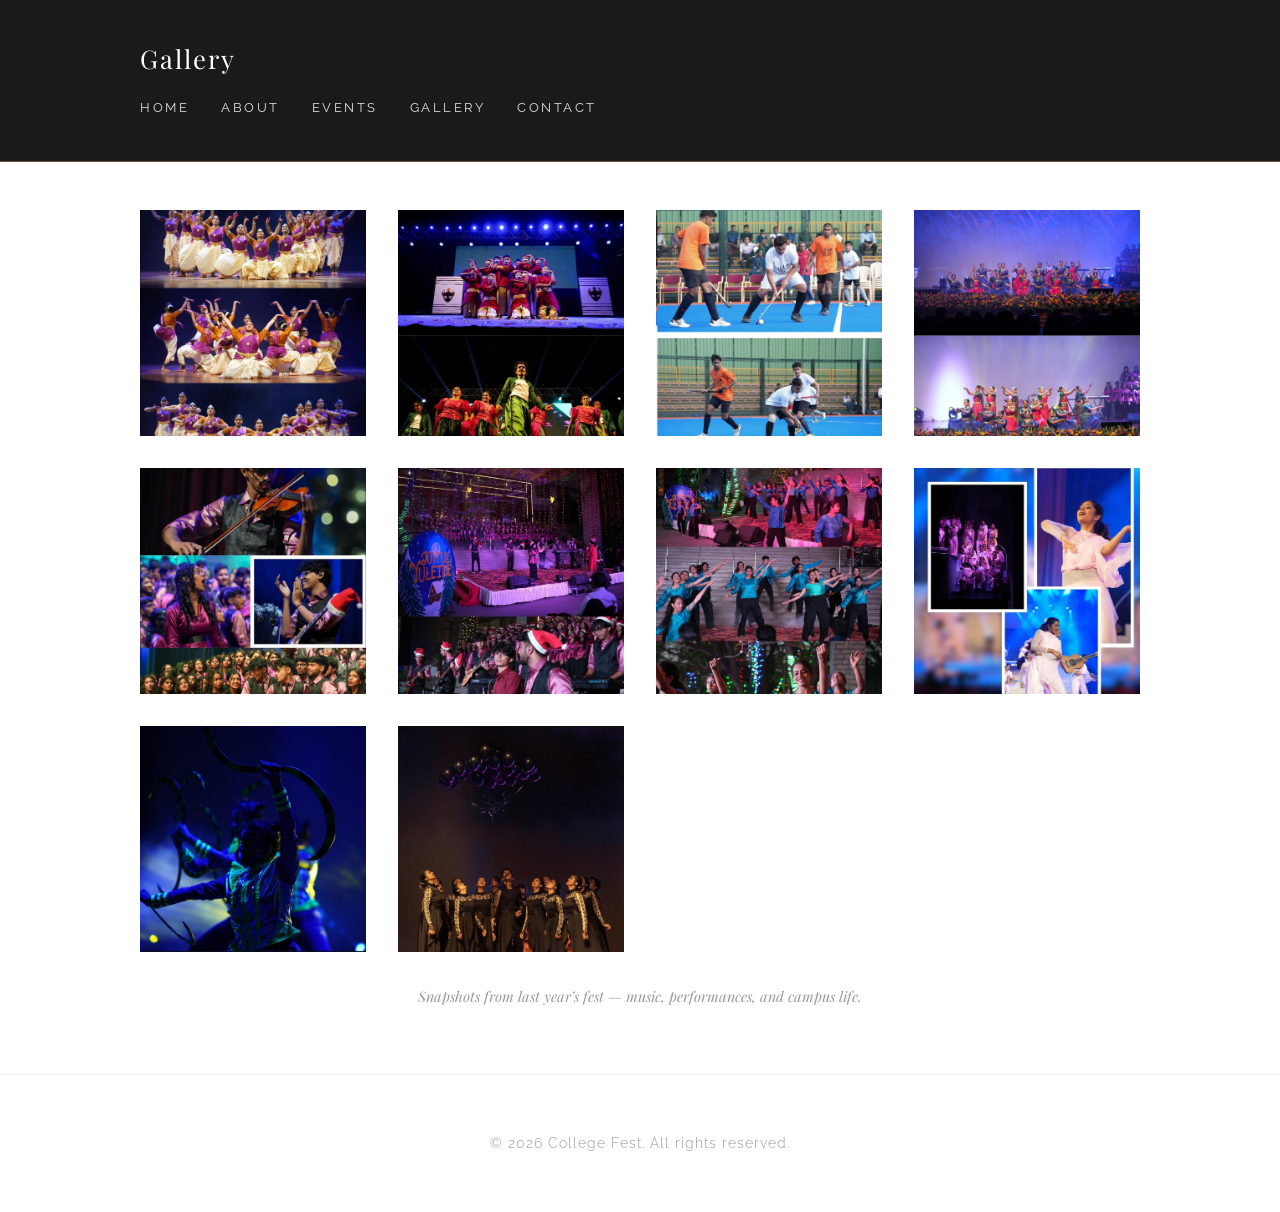
==== gallery.html @ 192e4f3f "cuf" ====
<!DOCTYPE html>
<html lang="en">
<head>
  <meta charset="UTF-8" />
  <meta name="viewport" content="width=device-width, initial-scale=1.0" />
  <title>Gallery - College Fest 2026</title>
  <link rel="stylesheet" href="styles.css" />
</head>
<body>
  <header class="site-header">
    <div class="container">
      <h1>Gallery</h1>
      <nav>
        <a href="index.html">Home</a>
        <a href="about.html">About</a>
        <a href="events.html">Events</a>
        <a href="gallery.html">Gallery</a>
        <a href="contact.html">Contact</a>
      </nav>
    </div>
  </header>

  <main class="container">
    <section class="image-grid">
      <div class="image-card">
        <img src="images/WhatsApp%20Image%202026-06-09%20at%206.36.32%20PM.jpeg" alt="Gallery Photo 1" />
      </div>
      <div class="image-card">
        <img src="images/WhatsApp%20Image%202026-06-09%20at%206.36.43%20PM.jpeg" alt="Gallery Photo 2" />
      </div>
      <div class="image-card">
        <img src="images/WhatsApp%20Image%202026-06-09%20at%206.36.54%20PM.jpeg" alt="Gallery Photo 3" />
      </div>
      <div class="image-card">
        <img src="images/WhatsApp%20Image%202026-06-09%20at%206.37.04%20PM.jpeg" alt="Gallery Photo 4" />
      </div>
      <div class="image-card">
        <img src="images/WhatsApp%20Image%202026-06-09%20at%207.31.52%20PM.jpeg" alt="Gallery Photo 5" />
      </div>
      <div class="image-card">
        <img src="images/WhatsApp%20Image%202026-06-09%20at%207.32.02%20PM.jpeg" alt="Gallery Photo 6" />
      </div>
      <div class="image-card">
        <img src="images/WhatsApp%20Image%202026-06-09%20at%207.32.13%20PM.jpeg" alt="Gallery Photo 7" />
      </div>
      <div class="image-card">
        <img src="images/WhatsApp%20Image%202026-06-09%20at%207.32.24%20PM.jpeg" alt="Gallery Photo 8" />
      </div>
      <div class="image-card">
        <img src="images/WhatsApp%20Image%202026-06-09%20at%207.35.12%20PM.jpeg" alt="Gallery Photo 9" />
      </div>
      <div class="image-card">
        <img src="images/WhatsApp%20Image%202026-06-09%20at%207.35.23%20PM.jpeg" alt="Gallery Photo 10" />
      </div>
    </section>
    <p class="caption">Snapshots from last year’s fest — music, performances, and campus life.</p>
  </main>

  <footer>
    <div class="container">
      <p>&copy; 2026 College Fest. All rights reserved.</p>
    </div>
  </footer>
</body>
</html>
---- styles.css ----
@import url('https://fonts.googleapis.com/css2?family=Playfair+Display:ital,wght@0,400;0,700;1,400;1,700&family=Raleway:wght@300;400;500;600&display=swap');

* {
  box-sizing: border-box;
  margin: 0;
  padding: 0;
}

body {
  font-family: 'Raleway', sans-serif;
  font-weight: 300;
  line-height: 1.8;
  background-color: #fff;
  color: #4a4a4a;
}

.container {
  width: min(1000px, 90%);
  margin: 0 auto;
  padding: 1rem 0;
}

/* ── Header ── */

.site-header {
  background-color: #1a1a1a;
  color: #fff;
  padding: 1.2rem 0;
  border-bottom: 1px solid rgba(201, 169, 110, 0.4);
}

.site-header h1 {
  font-family: 'Playfair Display', serif;
  font-weight: 400;
  font-size: 1.6rem;
  letter-spacing: 2px;
  margin-bottom: 0.5rem;
}

.site-header nav {
  display: flex;
  gap: 2rem;
  flex-wrap: wrap;
  align-items: center;
}

.site-header a {
  font-family: 'Raleway', sans-serif;
  color: rgba(255, 255, 255, 0.85);
  text-decoration: none;
  font-weight: 400;
  font-size: 0.8rem;
  text-transform: uppercase;
  letter-spacing: 2.5px;
  padding: 0.4rem 0;
  border-bottom: 1px solid transparent;
  transition: all 0.3s ease;
}

.site-header a:hover {
  color: #c9a96e;
  border-bottom: 1px solid #c9a96e;
}

/* ── Homepage transparent header ── */

.home-page .site-header {
  position: absolute;
  top: 0;
  left: 0;
  width: 100%;
  background: transparent;
  border-bottom: none;
  z-index: 10;
}

/* ── Page sections (About, Contact, etc.) ── */

main>section {
  background-color: #fff;
  padding: 3rem 0;
  margin: 2rem 0;
}

main>section.info-cards,
main>section.event-list,
main>section.image-grid {
  background-color: transparent;
  padding: 0;
}

main>section h2 {
  font-family: 'Playfair Display', serif;
  font-style: italic;
  font-weight: 400;
  color: #1a1a1a;
  margin-bottom: 1.5rem;
  font-size: 2.2rem;
}

main>section p {
  color: #5a5a5a;
  margin-bottom: 1rem;
  font-size: 1rem;
  line-height: 1.9;
}

main>section ul {
  padding-left: 1.5rem;
  color: #5a5a5a;
  list-style: none;
}

main>section ul li {
  margin-bottom: 0.75rem;
  padding-left: 1rem;
  border-left: 2px solid #c9a96e;
}

/* ── Hero (Homepage video section) ── */

.hero {
  position: relative;
  background-color: #1a1a1a;
  padding: 8rem 2rem 4rem;
  text-align: center;
  overflow: hidden;
  min-height: 100vh;
  display: flex;
  flex-direction: column;
  align-items: center;
  justify-content: center;
}

.hero-bg-video {
  position: absolute;
  top: 0;
  left: 0;
  width: 100%;
  height: 100%;
  object-fit: cover;
  z-index: 0;
  opacity: 0.5;
}

.hero-content {
  position: relative;
  z-index: 1;
}

.hero h2 {
  font-family: 'Playfair Display', serif;
  font-style: italic;
  font-size: 3.8rem;
  color: #fff;
  margin-bottom: 1.2rem;
  font-weight: 400;
  line-height: 1.2;
}

.hero p {
  font-family: 'Raleway', sans-serif;
  font-size: 1.1rem;
  font-weight: 300;
  color: rgba(255, 255, 255, 0.8);
  margin-bottom: 2.5rem;
  max-width: 600px;
  margin-left: auto;
  margin-right: auto;
  letter-spacing: 0.5px;
}

/* ── Button ── */

.button {
  display: inline-block;
  padding: 0.85rem 2.5rem;
  background-color: transparent;
  color: #fff;
  font-family: 'Raleway', sans-serif;
  font-weight: 400;
  font-size: 0.85rem;
  text-transform: uppercase;
  letter-spacing: 2.5px;
  text-decoration: none;
  border: 1px solid rgba(255, 255, 255, 0.6);
  transition: all 0.3s ease;
}

.button:hover {
  background-color: #fff;
  color: #1a1a1a;
  border-color: #fff;
}

/* ── Cards grid (Info cards & Event list) ── */

.info-cards,
.event-list,
.image-grid {
  display: grid;
  gap: 2rem;
  margin: 2rem 0;
}

.info-cards {
  grid-template-columns: repeat(auto-fit, minmax(280px, 1fr));
}

.event-list {
  grid-template-columns: repeat(auto-fit, minmax(350px, 1fr));
}

.info-cards article,
.event-list article {
  background-color: #fff;
  padding: 2.5rem;
  border: 1px solid #eee;
  transition: transform 0.3s ease, box-shadow 0.3s ease;
}

.info-cards article:hover,
.event-list article:hover {
  transform: translateY(-4px);
  box-shadow: 0 10px 30px rgba(0, 0, 0, 0.06);
}

.card-image {
  width: 100%;
  height: 200px;
  object-fit: cover;
  border-radius: 4px;
  margin-bottom: 1.5rem;
}

.info-cards h3 {
  font-family: 'Playfair Display', serif;
  font-style: italic;
  font-weight: 400;
  color: #1a1a1a;
  margin-bottom: 1rem;
  font-size: 1.5rem;
}

.info-cards article p,
.event-list article p {
  color: #6a6a6a;
  font-size: 0.95rem;
  line-height: 1.8;
}

.event-list h2 {
  font-family: 'Playfair Display', serif;
  font-style: italic;
  font-weight: 400;
  color: #1a1a1a;
  margin-bottom: 1rem;
  font-size: 1.6rem;
}

/* ── Gold accent line (used as decorative separator) ── */

.info-cards article,
.event-list article {
  border-top: 3px solid #c9a96e;
}

/* ── Gallery ── */

.image-grid {
  grid-template-columns: repeat(auto-fit, minmax(220px, 1fr));
}

.image-card {
  display: block;
  aspect-ratio: 1 / 1;
  overflow: hidden;
  transition: transform 0.3s ease, box-shadow 0.3s ease;
  background-color: #f5f5f0;
}

.image-card img {
  width: 100%;
  height: 100%;
  object-fit: cover;
  display: block;
  transition: transform 0.4s ease;
}

.image-card:hover {
  transform: translateY(-4px);
  box-shadow: 0 10px 30px rgba(0, 0, 0, 0.08);
}

.image-card:hover img {
  transform: scale(1.05);
}

/* ── Contact ── */

.contact-info {
  list-style: none;
  margin-top: 1.5rem;
  padding-left: 0;
}

.contact-info li {
  margin: 1.2rem 0;
  font-size: 1rem;
  color: #5a5a5a;
  padding-left: 1rem;
  border-left: 2px solid #c9a96e;
}

.contact-info strong {
  color: #1a1a1a;
  font-weight: 500;
}

/* ── Footer ── */

footer {
  text-align: center;
  padding: 2.5rem 0;
  margin-top: 3rem;
  color: #999;
  border-top: 1px solid #eee;
  background-color: #fff;
  font-size: 0.85rem;
  letter-spacing: 1px;
}

/* ── Caption ── */

.caption {
  text-align: center;
  margin-top: 1.5rem;
  color: #999;
  font-size: 0.9rem;
  font-style: italic;
  font-family: 'Playfair Display', serif;
}

/* ── Responsive ── */

@media (max-width: 600px) {
  .site-header nav {
    flex-direction: column;
    gap: 0.5rem;
  }

  .hero {
    padding: 6rem 1.5rem 3rem;
  }

  .hero h2 {
    font-size: 2.2rem;
  }

  .site-header h1 {
    font-size: 1.3rem;
  }
}
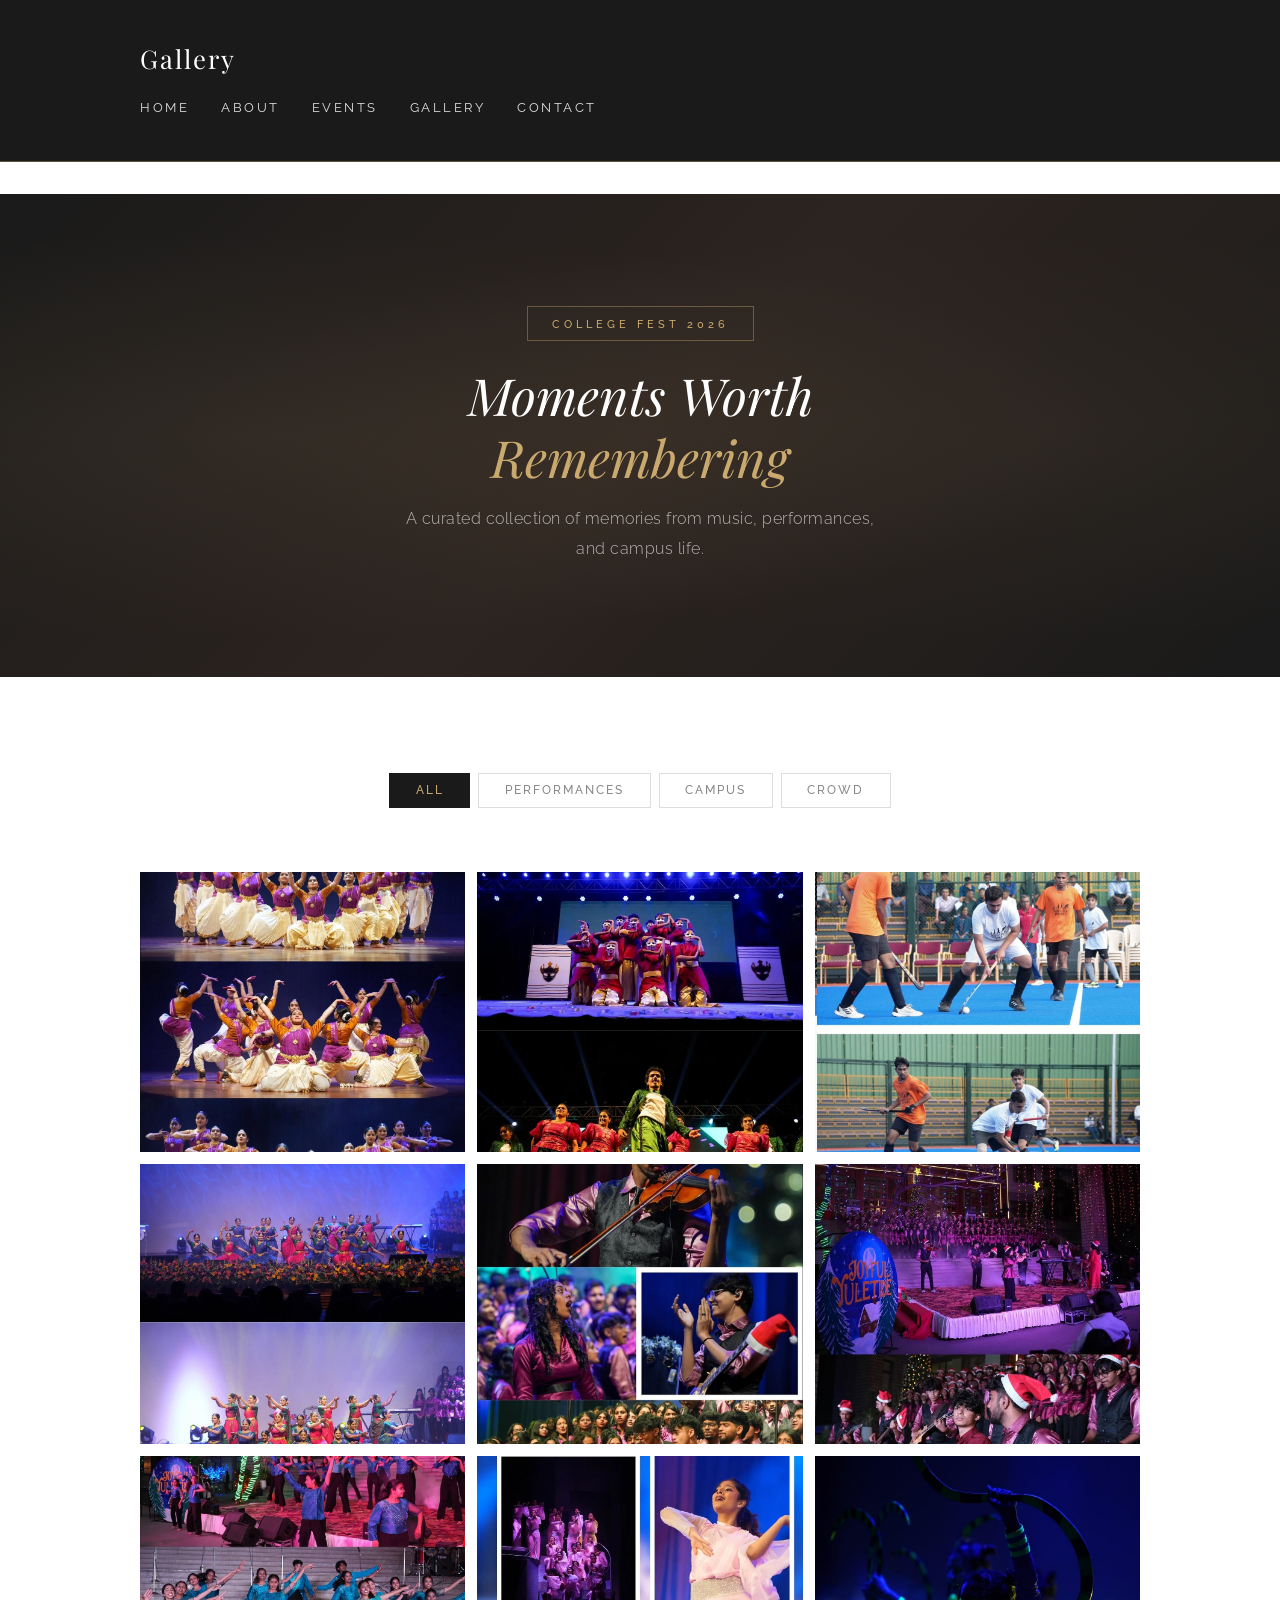
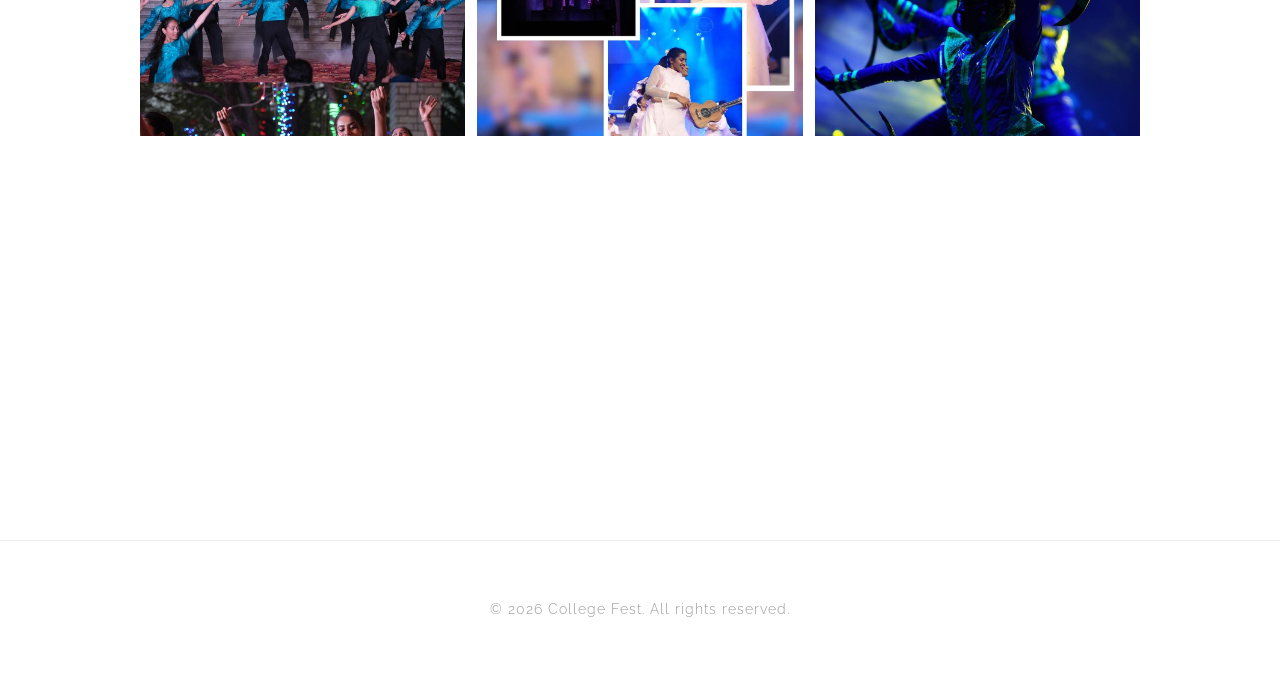
==== commit 7903897d: "cgs" ====
--- a/gallery.html
+++ b/gallery.html
@@ -5,6 +5,7 @@
   <meta name="viewport" content="width=device-width, initial-scale=1.0" />
   <title>Gallery - College Fest 2026</title>
   <link rel="stylesheet" href="styles.css" />
+  <link href="https://fonts.googleapis.com/css2?family=Playfair+Display:ital,wght@0,400;0,600;1,400&family=Raleway:wght@300;400;500;600&display=swap" rel="stylesheet" />
 </head>
 <body>
   <header class="site-header">
@@ -20,46 +21,239 @@
     </div>
   </header>
 
-  <main class="container">
-    <section class="image-grid">
-      <div class="image-card">
-        <img src="images/WhatsApp%20Image%202026-06-09%20at%206.36.32%20PM.jpeg" alt="Gallery Photo 1" />
-      </div>
-      <div class="image-card">
-        <img src="images/WhatsApp%20Image%202026-06-09%20at%206.36.43%20PM.jpeg" alt="Gallery Photo 2" />
-      </div>
-      <div class="image-card">
-        <img src="images/WhatsApp%20Image%202026-06-09%20at%206.36.54%20PM.jpeg" alt="Gallery Photo 3" />
-      </div>
-      <div class="image-card">
-        <img src="images/WhatsApp%20Image%202026-06-09%20at%206.37.04%20PM.jpeg" alt="Gallery Photo 4" />
-      </div>
-      <div class="image-card">
-        <img src="images/WhatsApp%20Image%202026-06-09%20at%207.31.52%20PM.jpeg" alt="Gallery Photo 5" />
-      </div>
-      <div class="image-card">
-        <img src="images/WhatsApp%20Image%202026-06-09%20at%207.32.02%20PM.jpeg" alt="Gallery Photo 6" />
-      </div>
-      <div class="image-card">
-        <img src="images/WhatsApp%20Image%202026-06-09%20at%207.32.13%20PM.jpeg" alt="Gallery Photo 7" />
-      </div>
-      <div class="image-card">
-        <img src="images/WhatsApp%20Image%202026-06-09%20at%207.32.24%20PM.jpeg" alt="Gallery Photo 8" />
-      </div>
-      <div class="image-card">
-        <img src="images/WhatsApp%20Image%202026-06-09%20at%207.35.12%20PM.jpeg" alt="Gallery Photo 9" />
-      </div>
-      <div class="image-card">
-        <img src="images/WhatsApp%20Image%202026-06-09%20at%207.35.23%20PM.jpeg" alt="Gallery Photo 10" />
+  <main>
+    <!-- Gallery Hero -->
+    <section class="gallery-hero">
+      <div class="gallery-hero-overlay"></div>
+      <div class="gallery-hero-content">
+        <span class="gallery-hero-tag">College Fest 2026</span>
+        <h2>Moments Worth<br><em>Remembering</em></h2>
+        <p>A curated collection of memories from music, performances, and campus life.</p>
       </div>
     </section>
-    <p class="caption">Snapshots from last year’s fest — music, performances, and campus life.</p>
+
+    <!-- Filter Tabs -->
+    <div class="container">
+      <div class="gallery-filters" id="galleryFilters">
+        <button class="filter-btn active" data-filter="all">All</button>
+        <button class="filter-btn" data-filter="performance">Performances</button>
+        <button class="filter-btn" data-filter="campus">Campus</button>
+        <button class="filter-btn" data-filter="crowd">Crowd</button>
+      </div>
+    </div>
+
+    <!-- Flexbox Gallery -->
+    <div class="container">
+      <div class="gallery-flex" id="galleryGrid">
+
+        <div class="gallery-item" data-category="performance">
+          <img src="images/WhatsApp%20Image%202026-06-09%20at%206.36.32%20PM.jpeg" alt="Live Performance" loading="lazy" />
+          <div class="gallery-overlay">
+            <span class="gallery-overlay-icon">&#x2922;</span>
+            <span class="gallery-overlay-label">Live Performance</span>
+          </div>
+        </div>
+
+        <div class="gallery-item" data-category="campus">
+          <img src="images/WhatsApp%20Image%202026-06-09%20at%206.36.43%20PM.jpeg" alt="Campus Decor" loading="lazy" />
+          <div class="gallery-overlay">
+            <span class="gallery-overlay-icon">&#x2922;</span>
+            <span class="gallery-overlay-label">Campus Decor</span>
+          </div>
+        </div>
+
+        <div class="gallery-item" data-category="crowd">
+          <img src="images/WhatsApp%20Image%202026-06-09%20at%206.36.54%20PM.jpeg" alt="Crowd Moments" loading="lazy" />
+          <div class="gallery-overlay">
+            <span class="gallery-overlay-icon">&#x2922;</span>
+            <span class="gallery-overlay-label">Crowd Moments</span>
+          </div>
+        </div>
+
+        <div class="gallery-item" data-category="performance">
+          <img src="images/WhatsApp%20Image%202026-06-09%20at%206.37.04%20PM.jpeg" alt="Stage Act" loading="lazy" />
+          <div class="gallery-overlay">
+            <span class="gallery-overlay-icon">&#x2922;</span>
+            <span class="gallery-overlay-label">Stage Act</span>
+          </div>
+        </div>
+
+        <div class="gallery-item" data-category="campus">
+          <img src="images/WhatsApp%20Image%202026-06-09%20at%207.31.52%20PM.jpeg" alt="Campus Lights" loading="lazy" />
+          <div class="gallery-overlay">
+            <span class="gallery-overlay-icon">&#x2922;</span>
+            <span class="gallery-overlay-label">Campus Lights</span>
+          </div>
+        </div>
+
+        <div class="gallery-item" data-category="crowd">
+          <img src="images/WhatsApp%20Image%202026-06-09%20at%207.32.02%20PM.jpeg" alt="Audience Energy" loading="lazy" />
+          <div class="gallery-overlay">
+            <span class="gallery-overlay-icon">&#x2922;</span>
+            <span class="gallery-overlay-label">Audience Energy</span>
+          </div>
+        </div>
+
+        <div class="gallery-item" data-category="performance">
+          <img src="images/WhatsApp%20Image%202026-06-09%20at%207.32.13%20PM.jpeg" alt="Dance Performance" loading="lazy" />
+          <div class="gallery-overlay">
+            <span class="gallery-overlay-icon">&#x2922;</span>
+            <span class="gallery-overlay-label">Dance Performance</span>
+          </div>
+        </div>
+
+        <div class="gallery-item" data-category="campus">
+          <img src="images/WhatsApp%20Image%202026-06-09%20at%207.32.24%20PM.jpeg" alt="Fest Vibes" loading="lazy" />
+          <div class="gallery-overlay">
+            <span class="gallery-overlay-icon">&#x2922;</span>
+            <span class="gallery-overlay-label">Fest Vibes</span>
+          </div>
+        </div>
+
+        <div class="gallery-item" data-category="crowd">
+          <img src="images/WhatsApp%20Image%202026-06-09%20at%207.35.12%20PM.jpeg" alt="Celebration" loading="lazy" />
+          <div class="gallery-overlay">
+            <span class="gallery-overlay-icon">&#x2922;</span>
+            <span class="gallery-overlay-label">Celebration</span>
+          </div>
+        </div>
+
+        <div class="gallery-item" data-category="performance">
+          <img src="images/WhatsApp%20Image%202026-06-09%20at%207.35.23%20PM.jpeg" alt="Musical Night" loading="lazy" />
+          <div class="gallery-overlay">
+            <span class="gallery-overlay-icon">&#x2922;</span>
+            <span class="gallery-overlay-label">Musical Night</span>
+          </div>
+        </div>
+
+      </div>
+    </div>
   </main>
 
+  <!-- Lightbox -->
+  <div class="lightbox" id="lightbox">
+    <button class="lightbox-close" id="lightboxClose">&times;</button>
+    <button class="lightbox-nav lightbox-prev" id="lightboxPrev">&#8249;</button>
+    <button class="lightbox-nav lightbox-next" id="lightboxNext">&#8250;</button>
+    <div class="lightbox-content">
+      <img id="lightboxImg" src="" alt="Gallery full view" />
+      <p class="lightbox-caption" id="lightboxCaption"></p>
+    </div>
+    <div class="lightbox-counter" id="lightboxCounter"></div>
+  </div>
+
   <footer>
     <div class="container">
       <p>&copy; 2026 College Fest. All rights reserved.</p>
     </div>
   </footer>
+
+  <script>
+    // ── Staggered entrance animation ──
+    const observer = new IntersectionObserver((entries) => {
+      entries.forEach((entry, i) => {
+        if (entry.isIntersecting) {
+          entry.target.style.transitionDelay = `${i * 0.07}s`;
+          entry.target.classList.add('gallery-item--visible');
+          observer.unobserve(entry.target);
+        }
+      });
+    }, { threshold: 0.1 });
+
+    document.querySelectorAll('.gallery-item').forEach(item => observer.observe(item));
+
+    // ── Filter ──
+    const filterBtns = document.querySelectorAll('.filter-btn');
+    const items = document.querySelectorAll('.gallery-item');
+
+    filterBtns.forEach(btn => {
+      btn.addEventListener('click', () => {
+        filterBtns.forEach(b => b.classList.remove('active'));
+        btn.classList.add('active');
+        const filter = btn.dataset.filter;
+
+        items.forEach((item, i) => {
+          if (filter === 'all' || item.dataset.category === filter) {
+            item.style.transitionDelay = `${i * 0.05}s`;
+            item.classList.remove('gallery-item--hidden');
+          } else {
+            item.style.transitionDelay = '0s';
+            item.classList.add('gallery-item--hidden');
+          }
+        });
+      });
+    });
+
+    // ── Lightbox ──
+    const lightbox = document.getElementById('lightbox');
+    const lightboxImg = document.getElementById('lightboxImg');
+    const lightboxCaption = document.getElementById('lightboxCaption');
+    const lightboxCounter = document.getElementById('lightboxCounter');
+    let currentIndex = 0;
+    let visibleItems = [];
+
+    function getVisibleItems() {
+      return [...document.querySelectorAll('.gallery-item:not(.gallery-item--hidden)')];
+    }
+
+    function openLightbox(index) {
+      visibleItems = getVisibleItems();
+      currentIndex = index;
+      updateLightbox();
+      lightbox.classList.add('lightbox--open');
+      document.body.style.overflow = 'hidden';
+    }
+
+    function updateLightbox() {
+      const item = visibleItems[currentIndex];
+      const img = item.querySelector('img');
+      const label = item.querySelector('.gallery-overlay-label');
+      lightboxImg.src = img.src;
+      lightboxImg.alt = img.alt;
+      lightboxCaption.textContent = label ? label.textContent : '';
+      lightboxCounter.textContent = `${currentIndex + 1} / ${visibleItems.length}`;
+    }
+
+    function closeLightbox() {
+      lightbox.classList.remove('lightbox--open');
+      document.body.style.overflow = '';
+    }
+
+    document.getElementById('lightboxClose').addEventListener('click', closeLightbox);
+    document.getElementById('lightboxPrev').addEventListener('click', () => {
+      currentIndex = (currentIndex - 1 + visibleItems.length) % visibleItems.length;
+      updateLightbox();
+    });
+    document.getElementById('lightboxNext').addEventListener('click', () => {
+      currentIndex = (currentIndex + 1) % visibleItems.length;
+      updateLightbox();
+    });
+
+    lightbox.addEventListener('click', (e) => {
+      if (e.target === lightbox) closeLightbox();
+    });
+
+    document.addEventListener('keydown', (e) => {
+      if (!lightbox.classList.contains('lightbox--open')) return;
+      if (e.key === 'Escape') closeLightbox();
+      if (e.key === 'ArrowLeft') {
+        currentIndex = (currentIndex - 1 + visibleItems.length) % visibleItems.length;
+        updateLightbox();
+      }
+      if (e.key === 'ArrowRight') {
+        currentIndex = (currentIndex + 1) % visibleItems.length;
+        updateLightbox();
+      }
+    });
+
+    // Attach click handlers
+    items.forEach(item => {
+      item.addEventListener('click', () => {
+        const visible = getVisibleItems();
+        const idx = visible.indexOf(item);
+        if (idx !== -1) openLightbox(idx);
+      });
+    });
+  </script>
 </body>
 </html>
--- a/styles.css
+++ b/styles.css
@@ -1,4 +1,3 @@
-@import url('https://fonts.googleapis.com/css2?family=Playfair+Display:ital,wght@0,400;0,700;1,400;1,700&family=Raleway:wght@300;400;500;600&display=swap');
 
 * {
   box-sizing: border-box;
@@ -265,35 +264,631 @@
   border-top: 3px solid #c9a96e;
 }
 
-/* ── Gallery ── */
-
-.image-grid {
-  grid-template-columns: repeat(auto-fit, minmax(220px, 1fr));
-}
-
-.image-card {
+/* ── Events Hero ── */
+
+.events-hero {
+  position: relative;
+  background: linear-gradient(135deg, #1a1a1a 0%, #2a1f1a 40%, #1a1a1a 100%);
+  min-height: 50vh;
+  display: flex;
+  align-items: center;
+  justify-content: center;
+  text-align: center;
+  overflow: hidden;
+}
+
+.events-hero-overlay {
+  position: absolute;
+  inset: 0;
+  background:
+    radial-gradient(ellipse at 30% 40%, rgba(201, 169, 110, 0.1) 0%, transparent 55%),
+    radial-gradient(ellipse at 70% 60%, rgba(201, 169, 110, 0.06) 0%, transparent 55%);
+  pointer-events: none;
+}
+
+.events-hero-content {
+  position: relative;
+  z-index: 1;
+  padding: 4rem 2rem;
+}
+
+.events-hero-tag {
+  display: inline-block;
+  font-family: 'Raleway', sans-serif;
+  font-size: 0.7rem;
+  font-weight: 500;
+  text-transform: uppercase;
+  letter-spacing: 4px;
+  color: #c9a96e;
+  border: 1px solid rgba(201, 169, 110, 0.4);
+  padding: 0.4rem 1.5rem;
+  margin-bottom: 1.5rem;
+}
+
+.events-hero-content h2 {
+  font-family: 'Playfair Display', serif;
+  font-weight: 400;
+  font-size: 3.2rem;
+  color: #fff;
+  line-height: 1.2;
+  margin-bottom: 1rem;
+}
+
+.events-hero-content h2 em {
+  color: #c9a96e;
+}
+
+.events-hero-content p {
+  font-family: 'Raleway', sans-serif;
+  font-weight: 300;
+  font-size: 1rem;
+  color: rgba(255, 255, 255, 0.65);
+  max-width: 520px;
+  margin: 0 auto;
+  letter-spacing: 0.5px;
+}
+
+/* ── Events Section Header ── */
+
+.events-section-header {
+  display: flex;
+  align-items: center;
+  gap: 1.5rem;
+  padding: 3rem 0 2rem;
+}
+
+.events-section-header h2 {
+  font-family: 'Playfair Display', serif;
+  font-style: italic;
+  font-weight: 400;
+  font-size: 1.8rem;
+  color: #1a1a1a;
+  white-space: nowrap;
+}
+
+.section-line {
+  flex: 1;
+  height: 1px;
+  background: linear-gradient(to right, transparent, #c9a96e, transparent);
+}
+
+/* ── Events Flexbox Grid ── */
+
+.events-flex {
+  display: flex;
+  flex-wrap: wrap;
+  gap: 1.5rem;
+  padding-bottom: 2rem;
+}
+
+.event-card {
+  position: relative;
+  flex: 0 0 calc(33.333% - 1rem);
+  background: #fff;
+  border: 1px solid #eee;
+  overflow: hidden;
+  opacity: 0;
+  transform: translateY(25px);
+  transition: opacity 0.6s ease, transform 0.6s ease, box-shadow 0.3s ease;
+}
+
+.event-card.event-visible {
+  opacity: 1;
+  transform: translateY(0);
+}
+
+.event-card:hover {
+  box-shadow: 0 12px 40px rgba(0, 0, 0, 0.08);
+  transform: translateY(-4px);
+}
+
+.event-card.event-visible:hover {
+  transform: translateY(-4px);
+}
+
+/* Featured cards take half width */
+.event-card--featured {
+  flex: 0 0 calc(50% - 0.75rem);
+}
+
+/* Gold accent bar on top */
+.event-card-accent {
+  height: 3px;
+  background: linear-gradient(to right, #c9a96e, #d4b87a, #c9a96e);
+}
+
+.event-card-body {
+  padding: 2rem 2rem 1.8rem;
+}
+
+.event-icon {
+  font-size: 2rem;
   display: block;
-  aspect-ratio: 1 / 1;
+  margin-bottom: 0.8rem;
+}
+
+.event-card-date {
+  font-family: 'Raleway', sans-serif;
+  font-size: 0.68rem;
+  font-weight: 600;
+  text-transform: uppercase;
+  letter-spacing: 2.5px;
+  color: #c9a96e;
+  margin-bottom: 0.6rem;
+}
+
+.event-card h3 {
+  font-family: 'Playfair Display', serif;
+  font-weight: 600;
+  font-size: 1.6rem;
+  color: #1a1a1a;
+  margin-bottom: 0.3rem;
+  line-height: 1.3;
+}
+
+.event-subtitle {
+  font-family: 'Raleway', sans-serif;
+  font-size: 0.78rem;
+  font-weight: 500;
+  text-transform: uppercase;
+  letter-spacing: 2px;
+  color: #999;
+  margin-bottom: 1rem;
+}
+
+.event-card-body > p:last-of-type {
+  color: #5a5a5a;
+  font-size: 0.92rem;
+  line-height: 1.8;
+}
+
+/* Event Tags */
+.event-tags {
+  display: flex;
+  flex-wrap: wrap;
+  gap: 0.4rem;
+  margin-top: 1.2rem;
+}
+
+.event-tag {
+  font-family: 'Raleway', sans-serif;
+  font-size: 0.65rem;
+  font-weight: 500;
+  text-transform: uppercase;
+  letter-spacing: 1.5px;
+  padding: 0.3rem 0.8rem;
+  border: 1px solid #e0e0e0;
+  color: #888;
+  transition: all 0.3s ease;
+}
+
+.event-card:hover .event-tag {
+  border-color: #c9a96e;
+  color: #c9a96e;
+}
+
+/* ── Other Events Section ── */
+
+.events-other-section {
+  background-color: #fafaf8;
+  padding: 1rem 0 3rem;
+  margin-top: 2rem;
+}
+
+.events-ticker {
+  display: flex;
+  flex-wrap: wrap;
+  gap: 1rem;
+}
+
+.ticker-item {
+  flex: 0 0 calc(25% - 0.75rem);
+  display: flex;
+  align-items: flex-start;
+  gap: 1rem;
+  padding: 1.5rem;
+  background: #fff;
+  border: 1px solid #eee;
+  border-left: 3px solid #c9a96e;
+  opacity: 0;
+  transform: translateY(20px);
+  transition: opacity 0.5s ease, transform 0.5s ease, box-shadow 0.3s ease;
+}
+
+.ticker-item.event-visible {
+  opacity: 1;
+  transform: translateY(0);
+}
+
+.ticker-item:hover {
+  box-shadow: 0 6px 20px rgba(0, 0, 0, 0.05);
+}
+
+.ticker-icon {
+  font-size: 1.4rem;
+  flex-shrink: 0;
+  margin-top: 0.1rem;
+}
+
+.ticker-item h4 {
+  font-family: 'Playfair Display', serif;
+  font-weight: 400;
+  font-size: 1rem;
+  color: #1a1a1a;
+  margin-bottom: 0.3rem;
+}
+
+.ticker-item p {
+  font-family: 'Raleway', sans-serif;
+  font-size: 0.82rem;
+  color: #888;
+  line-height: 1.5;
+}
+
+/* ── Events Responsive ── */
+
+@media (max-width: 900px) {
+  .event-card,
+  .event-card--featured {
+    flex: 0 0 calc(50% - 0.75rem);
+  }
+
+  .ticker-item {
+    flex: 0 0 calc(50% - 0.5rem);
+  }
+
+  .events-hero-content h2 {
+    font-size: 2.4rem;
+  }
+}
+
+@media (max-width: 600px) {
+  .event-card,
+  .event-card--featured {
+    flex: 0 0 100%;
+  }
+
+  .ticker-item {
+    flex: 0 0 100%;
+  }
+
+  .events-hero-content h2 {
+    font-size: 1.8rem;
+  }
+
+  .events-section-header {
+    padding: 2rem 0 1.5rem;
+  }
+
+  .events-section-header h2 {
+    font-size: 1.4rem;
+  }
+}
+
+/* ── Gallery Hero ── */
+
+.gallery-hero {
+  position: relative;
+  background: linear-gradient(135deg, #1a1a1a 0%, #2c2420 50%, #1a1a1a 100%);
+  min-height: 50vh;
+  display: flex;
+  align-items: center;
+  justify-content: center;
+  text-align: center;
   overflow: hidden;
-  transition: transform 0.3s ease, box-shadow 0.3s ease;
+}
+
+.gallery-hero-overlay {
+  position: absolute;
+  inset: 0;
+  background:
+    radial-gradient(ellipse at 20% 50%, rgba(201, 169, 110, 0.08) 0%, transparent 60%),
+    radial-gradient(ellipse at 80% 50%, rgba(201, 169, 110, 0.05) 0%, transparent 60%);
+  pointer-events: none;
+}
+
+.gallery-hero-content {
+  position: relative;
+  z-index: 1;
+  padding: 4rem 2rem;
+}
+
+.gallery-hero-tag {
+  display: inline-block;
+  font-family: 'Raleway', sans-serif;
+  font-size: 0.7rem;
+  font-weight: 500;
+  text-transform: uppercase;
+  letter-spacing: 4px;
+  color: #c9a96e;
+  border: 1px solid rgba(201, 169, 110, 0.4);
+  padding: 0.4rem 1.5rem;
+  margin-bottom: 1.5rem;
+}
+
+.gallery-hero-content h2 {
+  font-family: 'Playfair Display', serif;
+  font-weight: 400;
+  font-size: 3.2rem;
+  color: #fff;
+  line-height: 1.2;
+  margin-bottom: 1rem;
+}
+
+.gallery-hero-content h2 em {
+  color: #c9a96e;
+}
+
+.gallery-hero-content p {
+  font-family: 'Raleway', sans-serif;
+  font-weight: 300;
+  font-size: 1rem;
+  color: rgba(255, 255, 255, 0.65);
+  max-width: 480px;
+  margin: 0 auto;
+  letter-spacing: 0.5px;
+}
+
+/* ── Gallery Filters ── */
+
+.gallery-filters {
+  display: flex;
+  justify-content: center;
+  gap: 0.5rem;
+  flex-wrap: wrap;
+  padding: 3rem 0 2rem;
+}
+
+.filter-btn {
+  font-family: 'Raleway', sans-serif;
+  font-size: 0.75rem;
+  font-weight: 500;
+  text-transform: uppercase;
+  letter-spacing: 2px;
+  padding: 0.6rem 1.6rem;
+  border: 1px solid #ddd;
+  background: transparent;
+  color: #888;
+  cursor: pointer;
+  transition: all 0.3s ease;
+}
+
+.filter-btn:hover {
+  color: #1a1a1a;
+  border-color: #1a1a1a;
+}
+
+.filter-btn.active {
+  background-color: #1a1a1a;
+  color: #c9a96e;
+  border-color: #1a1a1a;
+}
+
+/* ── Gallery Flexbox Layout ── */
+
+.gallery-flex {
+  display: flex;
+  flex-wrap: wrap;
+  gap: 12px;
+  padding-bottom: 3rem;
+}
+
+.gallery-item {
+  position: relative;
+  overflow: hidden;
+  cursor: pointer;
+  opacity: 0;
+  transform: translateY(30px);
+  transition: opacity 0.6s ease, transform 0.6s ease;
   background-color: #f5f5f0;
-}
-
-.image-card img {
+  flex: 0 0 calc(33.333% - 8px);
+  height: 280px;
+}
+
+.gallery-item--visible {
+  opacity: 1;
+  transform: translateY(0);
+}
+
+.gallery-item--hidden {
+  opacity: 0;
+  transform: scale(0.92);
+  pointer-events: none;
+  position: absolute;
+  visibility: hidden;
+}
+
+.gallery-item img {
   width: 100%;
   height: 100%;
   object-fit: cover;
   display: block;
+  transition: transform 0.5s ease, filter 0.5s ease;
+}
+
+.gallery-item:hover img {
+  transform: scale(1.08);
+  filter: brightness(0.7);
+}
+
+/* ── Gallery Overlay ── */
+
+.gallery-overlay {
+  position: absolute;
+  inset: 0;
+  display: flex;
+  flex-direction: column;
+  align-items: center;
+  justify-content: center;
+  opacity: 0;
+  transition: opacity 0.4s ease;
+  pointer-events: none;
+}
+
+.gallery-item:hover .gallery-overlay {
+  opacity: 1;
+}
+
+.gallery-overlay-icon {
+  font-size: 1.8rem;
+  color: #c9a96e;
+  margin-bottom: 0.6rem;
+  transform: translateY(10px);
   transition: transform 0.4s ease;
 }
 
-.image-card:hover {
-  transform: translateY(-4px);
-  box-shadow: 0 10px 30px rgba(0, 0, 0, 0.08);
-}
-
-.image-card:hover img {
-  transform: scale(1.05);
+.gallery-item:hover .gallery-overlay-icon {
+  transform: translateY(0);
+}
+
+.gallery-overlay-label {
+  font-family: 'Raleway', sans-serif;
+  font-size: 0.72rem;
+  font-weight: 500;
+  text-transform: uppercase;
+  letter-spacing: 3px;
+  color: #fff;
+  transform: translateY(10px);
+  transition: transform 0.4s ease 0.05s;
+}
+
+.gallery-item:hover .gallery-overlay-label {
+  transform: translateY(0);
+}
+
+/* ── Lightbox ── */
+
+.lightbox {
+  position: fixed;
+  inset: 0;
+  z-index: 9999;
+  background: rgba(10, 10, 10, 0.95);
+  display: flex;
+  align-items: center;
+  justify-content: center;
+  opacity: 0;
+  visibility: hidden;
+  transition: opacity 0.4s ease, visibility 0.4s ease;
+  backdrop-filter: blur(8px);
+}
+
+.lightbox--open {
+  opacity: 1;
+  visibility: visible;
+}
+
+.lightbox-content {
+  max-width: 85vw;
+  max-height: 85vh;
+  display: flex;
+  flex-direction: column;
+  align-items: center;
+}
+
+.lightbox-content img {
+  max-width: 100%;
+  max-height: 78vh;
+  object-fit: contain;
+  border: 1px solid rgba(201, 169, 110, 0.2);
+  box-shadow: 0 20px 60px rgba(0, 0, 0, 0.5);
+}
+
+.lightbox-caption {
+  font-family: 'Playfair Display', serif;
+  font-style: italic;
+  font-size: 1rem;
+  color: rgba(255, 255, 255, 0.7);
+  margin-top: 1.2rem;
+  letter-spacing: 1px;
+}
+
+.lightbox-close {
+  position: absolute;
+  top: 1.5rem;
+  right: 2rem;
+  font-size: 2.2rem;
+  color: rgba(255, 255, 255, 0.6);
+  background: none;
+  border: none;
+  cursor: pointer;
+  transition: color 0.3s ease;
+  z-index: 10;
+  line-height: 1;
+}
+
+.lightbox-close:hover {
+  color: #c9a96e;
+}
+
+.lightbox-nav {
+  position: absolute;
+  top: 50%;
+  transform: translateY(-50%);
+  font-size: 3rem;
+  color: rgba(255, 255, 255, 0.5);
+  background: none;
+  border: none;
+  cursor: pointer;
+  transition: color 0.3s ease;
+  padding: 1rem;
+  z-index: 10;
+  line-height: 1;
+}
+
+.lightbox-nav:hover {
+  color: #c9a96e;
+}
+
+.lightbox-prev {
+  left: 1.5rem;
+}
+
+.lightbox-next {
+  right: 1.5rem;
+}
+
+.lightbox-counter {
+  position: absolute;
+  bottom: 1.5rem;
+  left: 50%;
+  transform: translateX(-50%);
+  font-family: 'Raleway', sans-serif;
+  font-size: 0.75rem;
+  font-weight: 400;
+  letter-spacing: 3px;
+  color: rgba(255, 255, 255, 0.4);
+}
+
+/* ── Gallery Responsive ── */
+
+@media (max-width: 900px) {
+  .gallery-item {
+    flex: 0 0 calc(50% - 6px);
+    height: 240px;
+  }
+
+  .gallery-hero-content h2 {
+    font-size: 2.4rem;
+  }
+}
+
+@media (max-width: 600px) {
+  .gallery-item {
+    flex: 0 0 100%;
+    height: 260px;
+  }
+
+  .gallery-hero-content h2 {
+    font-size: 1.8rem;
+  }
+
+  .gallery-filters {
+    padding: 2rem 0 1.5rem;
+  }
+
+  .lightbox-nav {
+    font-size: 2rem;
+  }
 }
 
 /* ── Contact ── */
